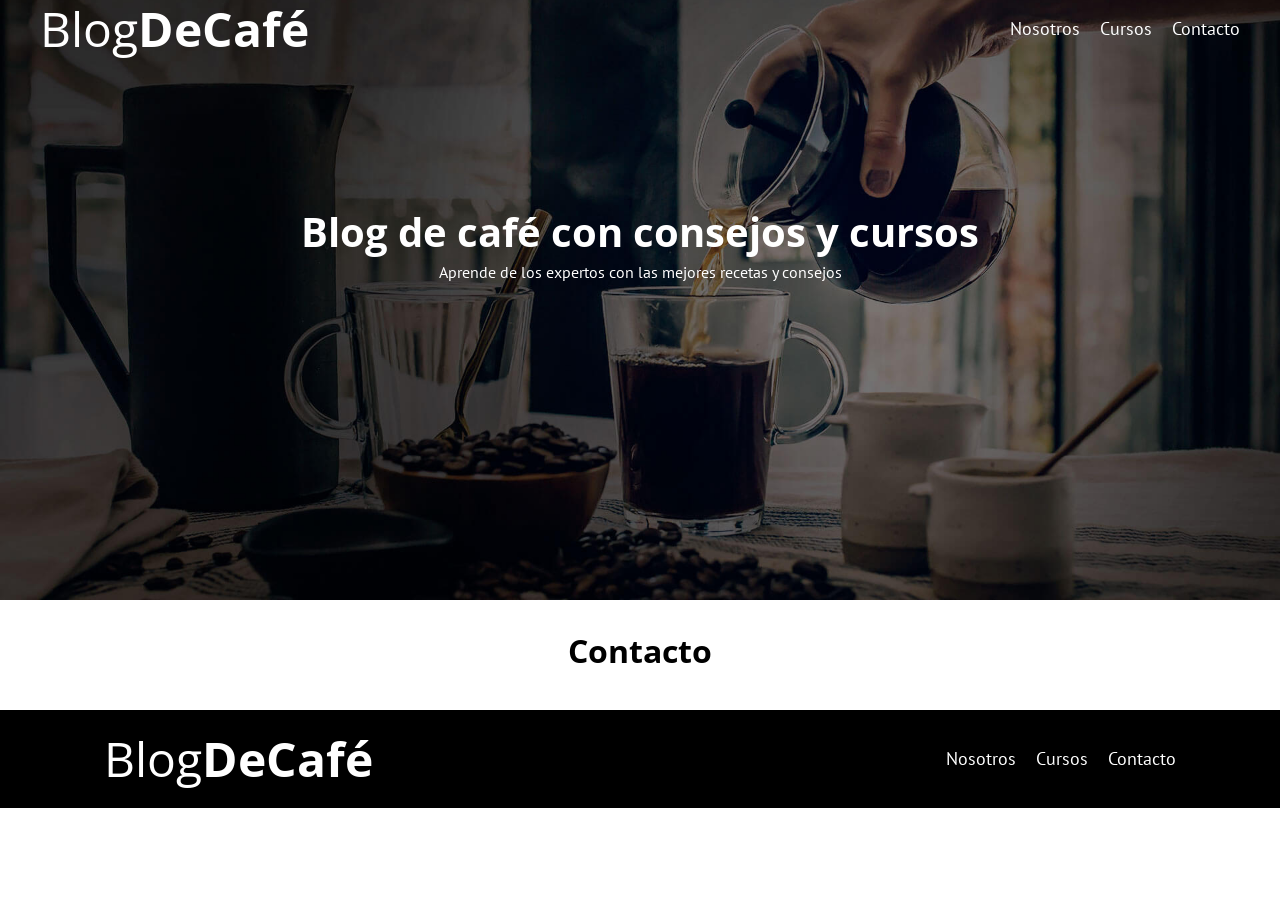
==== contacto.html @ 99d2ab2a "tercera actualizacion" ====
<!DOCTYPE html>
<html lang="en">
  <head>
    <meta charset="UTF-8" />
    <meta name="viewport" content="width=device-width, initial-scale=1.0" />
    <title>BlogDeCáfe</title>
    <link rel="stylesheet" href="css/normalize.css" />
    <link rel="preconnect" href="https://fonts.googleapis.com" />
    <link rel="preconnect" href="https://fonts.gstatic.com" crossorigin />
    <link
      href="https://fonts.googleapis.com/css2?family=Open+Sans:ital,wght@0,300..800;1,300..800&family=PT+Sans:ital,wght@0,400;0,700;1,400;1,700&display=swap"
      rel="stylesheet"
    />
    <link rel="stylesheet" href="css/style.css" />
  </head>
  <body>
    <header class="header">
        <div class="barra">
            <a class="logo" href="index.html">
            <h1 class="logo__nombre no-margin centrar-texto">Blog<span class="logo__bold">DeCafé</span></h1>
            </a>
            <nav class="navegacion"> <!--a.navegacion__enlace*3-->
                <a href="nosotros.html" class="navegacion__enlace">Nosotros</a>
                <a href="cursos.html" class="navegacion__enlace">Cursos</a>
                <a href="contacto.html" class="navegacion__enlace">Contacto</a>
            </nav>
        </div>
        <div class="header__texto">
            <h2 class="no-margin">Blog de café con consejos y cursos</h2>
            <p class="no-margin"> Aprende de los expertos con las mejores recetas y consejos </p>
        </div>
    </header>

    <div class="contenedor">
        <h3 class="centrar-texto">Contacto</h3>
        
    </div>
    <footer class="footer">
      <div class="contenedor">
        <div class="barra">
            <a class="logo" href="index.html">
            <h1 class="logo__nombre no-margin centrar-texto">Blog<span class="logo__bold">DeCafé</span></h1>
            </a>
            <nav class="navegacion"> <!--a.navegacion__enlace*3-->
                <a href="nosotros.html" class="navegacion__enlace">Nosotros</a>
                <a href="cursos.html" class="navegacion__enlace">Cursos</a>
                <a href="contacto.html" class="navegacion__enlace">Contacto</a>
            </nav>
        </div>
      </div>
    </footer>
  </body>
</html>
---- css/style.css ----
:root {
    --fuenteHeading: "Open Sans", sans-serif;
    --fuenteParrafos: "PT Sans", sans-serif;

   --primario: #784d3c;
   --grisClaro: #e1e1e1;
   --blanco: #fff;
   --negro: #000 ;
}

html{
    box-sizing: border-box;
    font-size: 62.5%; /*1rem=10px */
}

*, *:before, *:after{
    box-sizing: inherit;
}

body{
    font-family: var(--fuenteParrafos);
    font-size: 1.6rem;
    line-height: 2;
}

/*Globales*/
.contenedor{
    max-width: 120rem;
    width: 90%;
    margin: 0 auto;
}

a{
    text-decoration: none;
}

h1, h2, h3, h4{
    font-family: var(--fuenteHeading);
    line-height: 1.2;
}

h1{
    font-size: 4.8rem;
}
h2{
    font-size: 4rem;
}
h3{
    font-size: 3.2rem;
}
h4{
    font-size: 2.8rem;
}

img{
    max-width: 100%;
}

/*Utilidades*/
.no-margin{
    margin: 0;
}

.no-padding{
    padding: 0;
}

.centrar-texto{
    text-align: center;
}

/*Header*/
.header{
    background-image: url(../img/banner.jpg);
    height: 60rem;
    background-size: cover;
    background-repeat: no-repeat;
    background-position: center center;
}

.header__texto{
    text-align: center;
    color:var(--blanco);
    margin-top: 5rem; 
}

@media (min-width: 768px) { 
    .header__texto{
        margin-top: 15rem;
    }
}

.barra{
   padding-top: 4rem;
}

@media (min-width: 768px) { 
    .barra{
        display: flex;
        justify-content: space-between;
        align-items: center;
        padding: 0 4rem;
    }
}

.logo{
    color: var(--blanco);
}
.logo__nombre{
font-weight: normal;
}

.logo__bold{
font-weight: bold;
}

@media (min-width: 768px) {
    .navegacion{
        display: flex;
        gap: 2rem;
    } 
    
}

.navegacion__enlace{
    display: block;
    text-align: center;
    font-size: 1.8rem;
    color: var(--blanco);
}

@media (min-width: 768px) { 
    .contenido-principal{
        display: grid;
        grid-template-columns: 2fr 1fr;
        column-gap: 4rem;
    }
}

.entrada{
    border-bottom: 1px solid var(--grisClaro) ;
    margin-bottom: 2rem;
}
.entrada:last-of-type{
    border: none;
    margin-bottom: 0;
}

.boton{
    display: block;
    font-family: var(--fuenteHeading);
    color: var(--blanco);
    text-align: center;
    padding: 1rem 3rem;
    font-size: 1.8rem;
    text-transform: uppercase;
    font-weight: 700;
    margin-bottom: 2rem;
}

@media (min-width: 768px) {
    .boton{
        display: inline-block;
    }
}

.boton--primario{
    background-color: var(--negro);
}

.boton--secundario{
    background-color: var(--primario);
}

.cursos{
    list-style: none ;
}

.widget-curso{
    border-bottom: 1px solid var(--grisClaro);
    margin-bottom: 2rem;
}

.widget-curso:last-of-type{
    border: none;
    margin-bottom: 0;
}

.widget-curso__label{
    font-family: var(--fuenteHeading);
    font-weight: bold;
}

.widget-curso__info{
    font-weight: 400;
}

.widget-curso__label,
.widget-curso__info{
    font-size: 2rem;
}

.footer{
    background-color: var(--negro);
    padding: 2rem 0 ;
    margin-top: 4rem;
}

/*Sobre nosotros*/
@media (min-width: 768px) { 
    .sobre-nosotros{
        display: flex;
        justify-content: space-between;
    }
}

.sobre-nosotros__imagen,
.sobre-nosotros__texto{
    flex-basis: calc(50% - 1rem);
}
/*
.sobre-nosotros{
    display: grid;
    grid-template-columns: repeat(2, 1fr);
    column-gap: 2rem; 
}*/  


/*Curso*/
.curso{
    padding: 3rem 0;
    border-bottom: 1px solid var(--grisClaro);
}

@media (min-width: 768px) {
    .curso{
        display: grid;
        grid-template-columns: 1fr 2fr;
        column-gap: 2rem;
    } 
}

.curso:last-of-type{
    border: none;
}

.curso__label{
    font-family: var(--fuenteHeading);
    font-weight: bold;
}

.curso__info{
    font-weight: normal;
}

.curso__label,
.curso__info {
    font-size: 2rem;
}
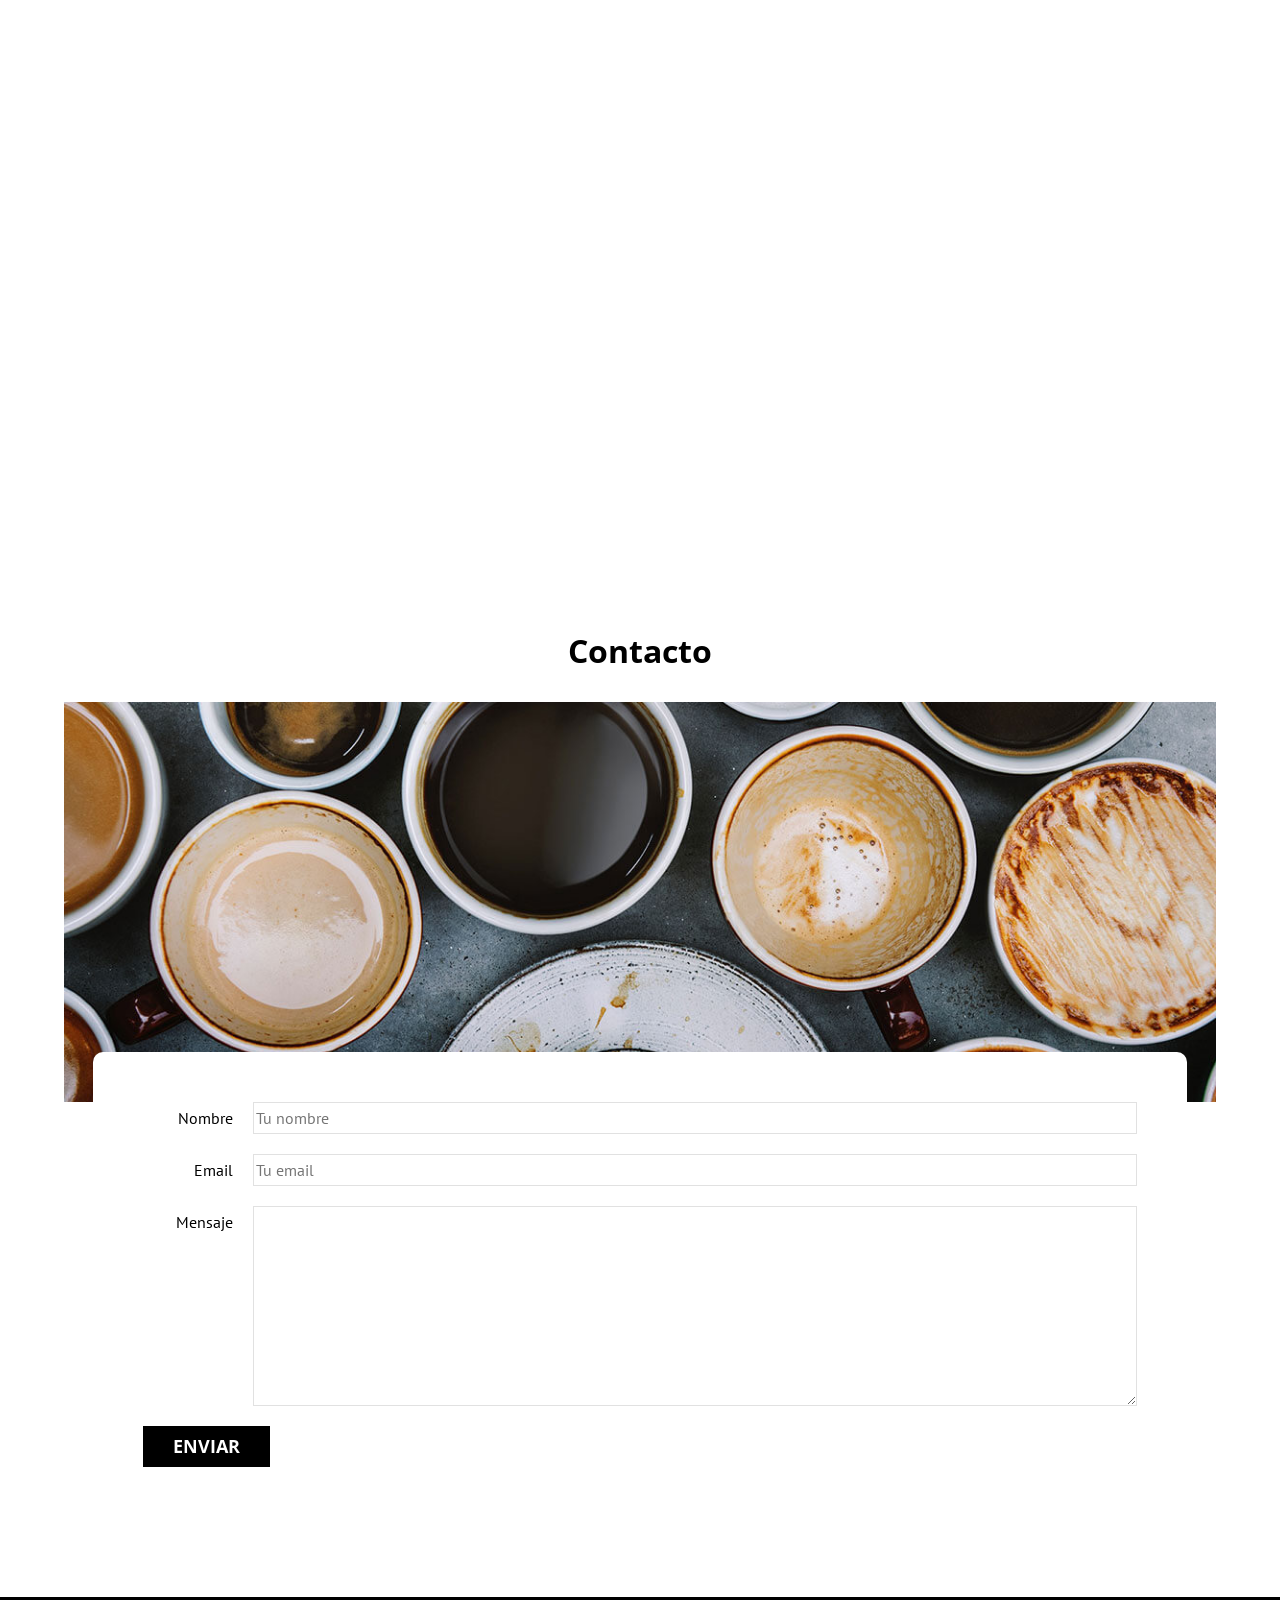
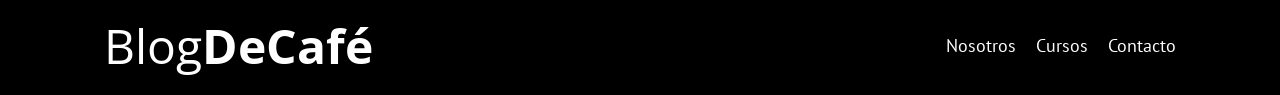
==== commit a79a4f5f: "cuarta actualizacion" ====
--- a/contacto.html
+++ b/contacto.html
@@ -33,7 +33,25 @@
 
     <div class="contenedor">
         <h3 class="centrar-texto">Contacto</h3>
-        
+        <div class="contacto-bg"></div>
+        <form action="" class="formulario">
+            <div class="campo">
+                <label class="campo__label" for="nombre">Nombre</label>
+                <input class="campo__field" type="text" placeholder="Tu nombre" id="nombre">
+            </div>
+            <div class="campo">
+                <label class="campo__label for="email">Email</label>
+                <input  class="campo__field" ype="email" placeholder="Tu email" id="email">
+            </div>
+            <div class="campo">
+                <label class="campo__label for="mensaje">Mensaje</label>
+                <textarea class="campo__field campo__field--textarea" id="mensaje"></textarea>
+            </div>
+            <div class="campo">
+                <input type="submit" value="Enviar" class="boton boton--primario">
+            </div>
+            
+        </form>
     </div>
     <footer class="footer">
       <div class="contenedor">
--- a/css/style.css
+++ b/css/style.css
@@ -70,8 +70,15 @@
 }
 
 /*Header*/
+.webp .header{
+    background-image: url(../img/banner.webp);
+}
+
+.no-webp .header{
+    background-image: url(../img/banner.jpg);
+}
+
 .header{
-    background-image: url(../img/banner.jpg);
     height: 60rem;
     background-size: cover;
     background-repeat: no-repeat;
@@ -156,12 +163,18 @@
     text-transform: uppercase;
     font-weight: 700;
     margin-bottom: 2rem;
+    border: none;
+
 }
 
 @media (min-width: 768px) {
     .boton{
         display: inline-block;
     }
+}
+
+.boton:hover{
+    cursor: pointer;
 }
 
 .boton--primario{
@@ -256,4 +269,41 @@
 .curso__label,
 .curso__info {
     font-size: 2rem;
+}
+
+/*Contacto*/
+
+.contacto-bg {
+    background-image: url(../img/contacto.jpg);
+    height: 40rem;
+    background-size: cover;
+    background-repeat: no-repeat;
+}
+
+.formulario {
+    background-color: var(--blanco);
+    margin: -5rem auto 0 auto;
+    width: 95%;
+    padding: 5rem;
+    border-radius: 1rem;
+}
+
+.campo {
+display: flex;
+margin-bottom: 2rem;
+gap: 2rem;
+}
+
+.campo__label{
+    flex: 0 0 9rem;
+    text-align: right;
+}
+
+.campo__field{
+ flex: 1;
+ border: 1px solid var(--grisClaro);
+}
+
+.campo__field--textarea{
+    height: 200px;
 }
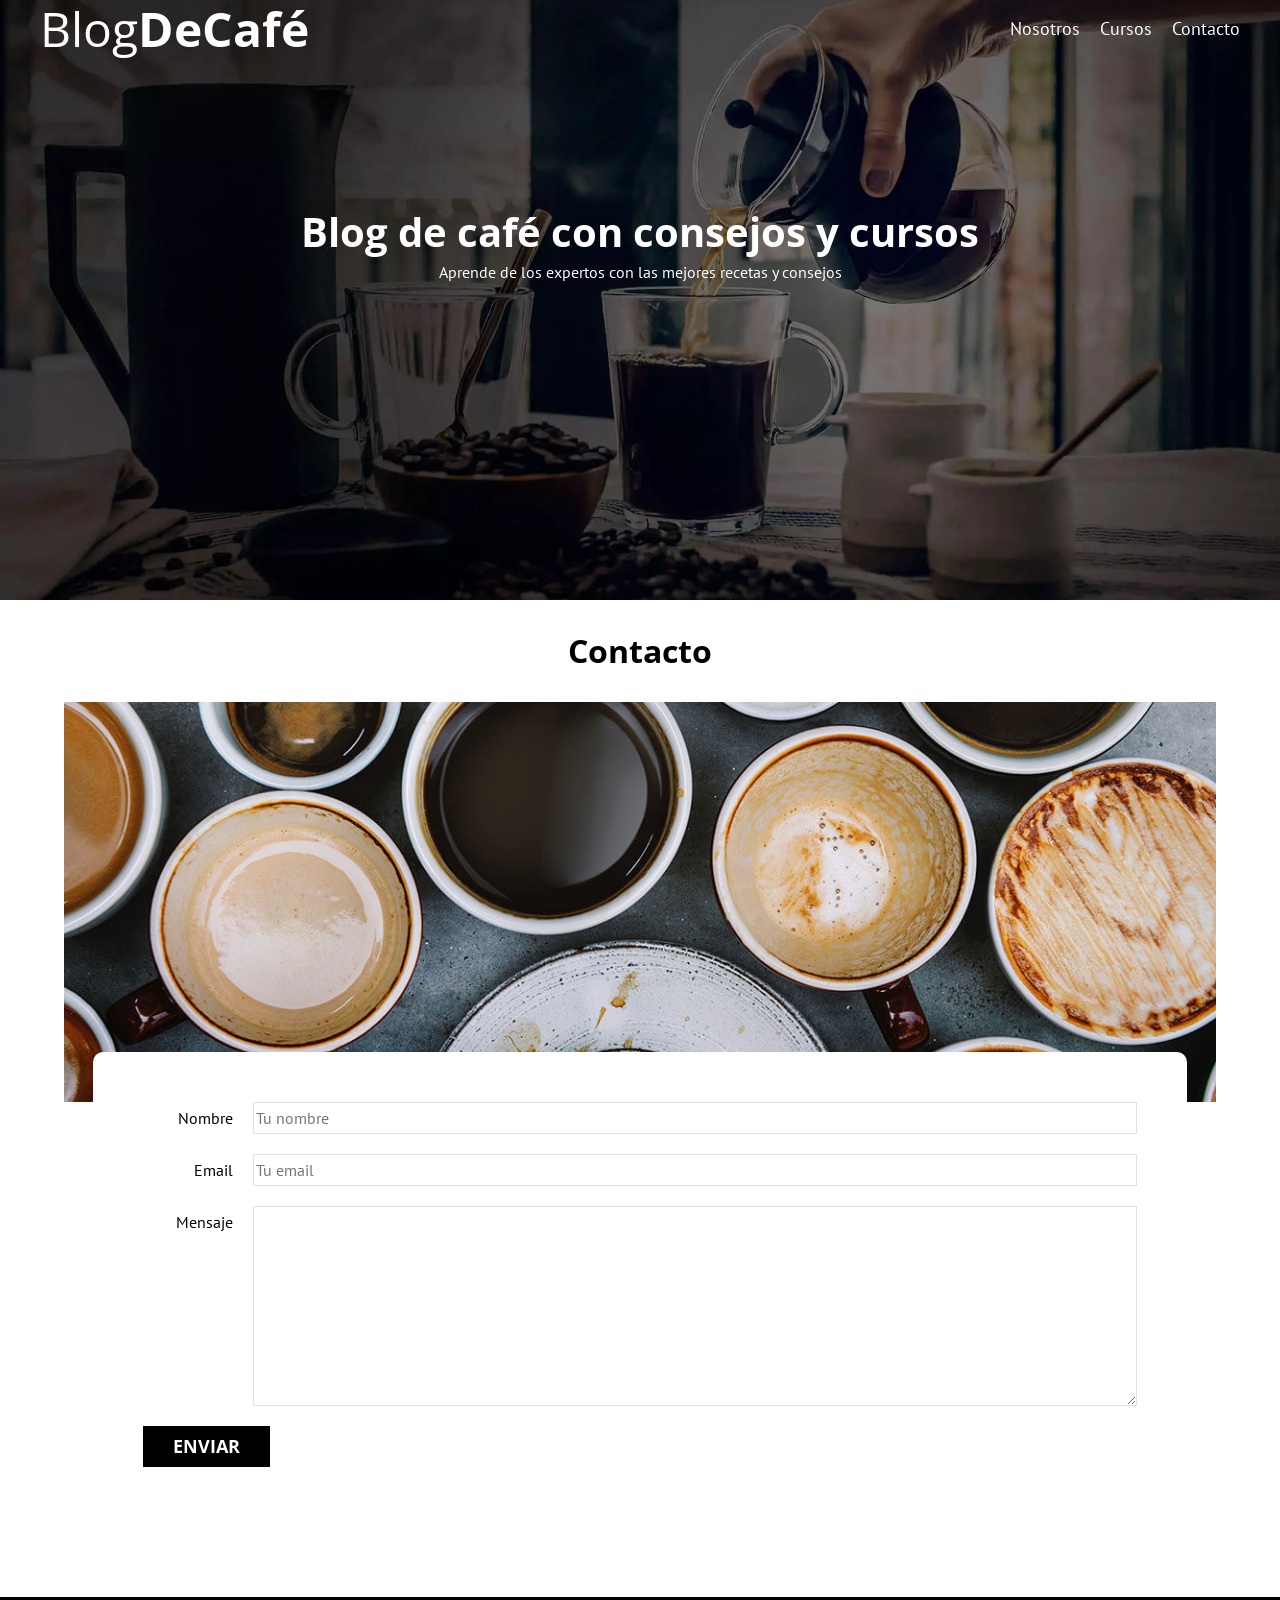
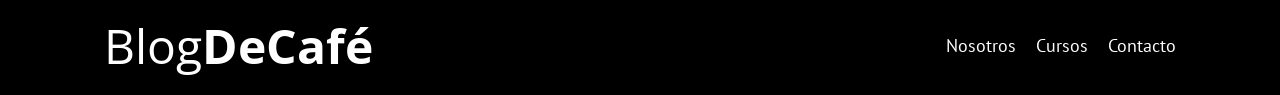
==== commit 21c70c1d: "quinta actualizacion" ====
--- a/contacto.html
+++ b/contacto.html
@@ -67,5 +67,6 @@
         </div>
       </div>
     </footer>
+    <script src="js/modernizr.js"></script>
   </body>
 </html>
